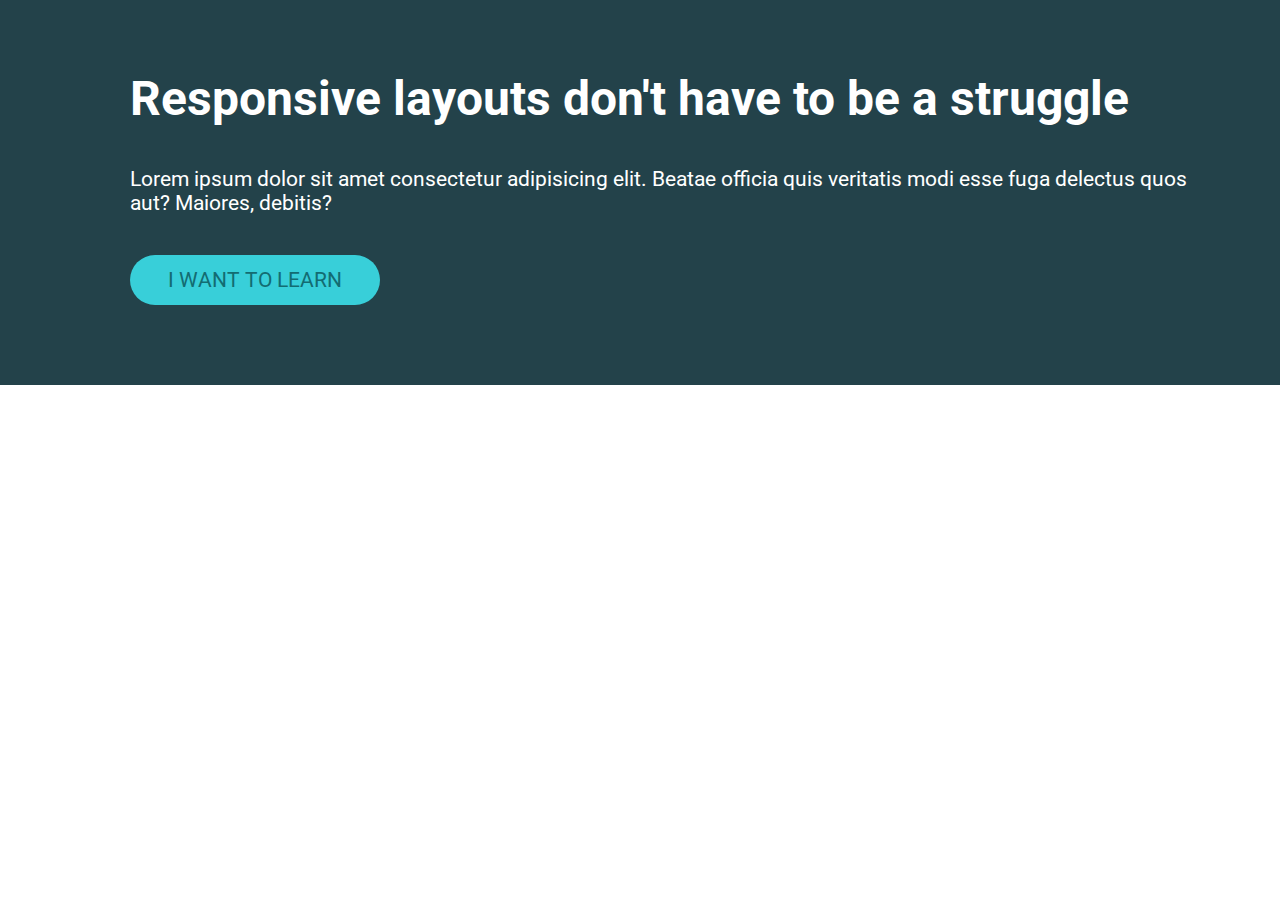
==== challenge03/index.html @ 9519e63d "comit in a branch" ====
<!DOCTYPE html>
<html lang="en">
  <head>
    <meta charset="UTF-8" />
    <meta http-equiv="X-UA-Compatible" content="IE=edge" />
    <meta name="viewport" content="width=device-width, initial-scale=1.0" />
    <title>Challenge 3</title>
    <link rel="stylesheet" href="main.css" />
    <style>
      @import url("https://fonts.googleapis.com/css2?family=Roboto:wght@700;900&display=swap");
    </style>
  </head>
  <body>
    <div class="wrapper">
      <div class="top-block">
        <div class="container">
          <h1>Responsive layouts don't have to be a struggle</h1>
          <p>
            Lorem ipsum dolor sit amet consectetur adipisicing elit. Beatae
            officia quis veritatis modi esse fuga delectus quos aut? Maiores,
            debitis?
          </p>
          <a class="btn" href="#"><span>I WANT TO LEARN</span></a>
        </div>
      </div>
    </div>
  </body>
</html>
---- challenge03/main.css ----
* {
  box-sizing: border-box;
  margin: 0;
  font-size: 10px;  
}

body {
  margin: 0;
  font-family: "Roboto", sans-serif;
  color: white;
}

.wrapper {
  padding: 0 0 50px 50px;
  background-color: #23424a;  
  margin: 0 auto;
}

.top-block {
  background-color: #23424a;
 
  
}

.top-block h1 {
  padding: 70px 0 30px;
  font-size: 4.8rem;
}

.top-block p {
  padding: 10px 0;
  font-size: 2.1rem;
}

.container {
  max-width: 1100px;
  width: 100%;
  margin: 0 8rem;
}

.btn {
  background-color: #38cfd9;
  border-radius: 360px;
  width: 250px;
  text-align: center;
  margin: 30px 0;
  display: block;
}

.btn:hover {
  background-color: #beccc9;
}

.btn span {
  font-size: 2.1rem;
  line-height: 50px;
  color: #136c72;
}

.container a {
  text-decoration: none;
}
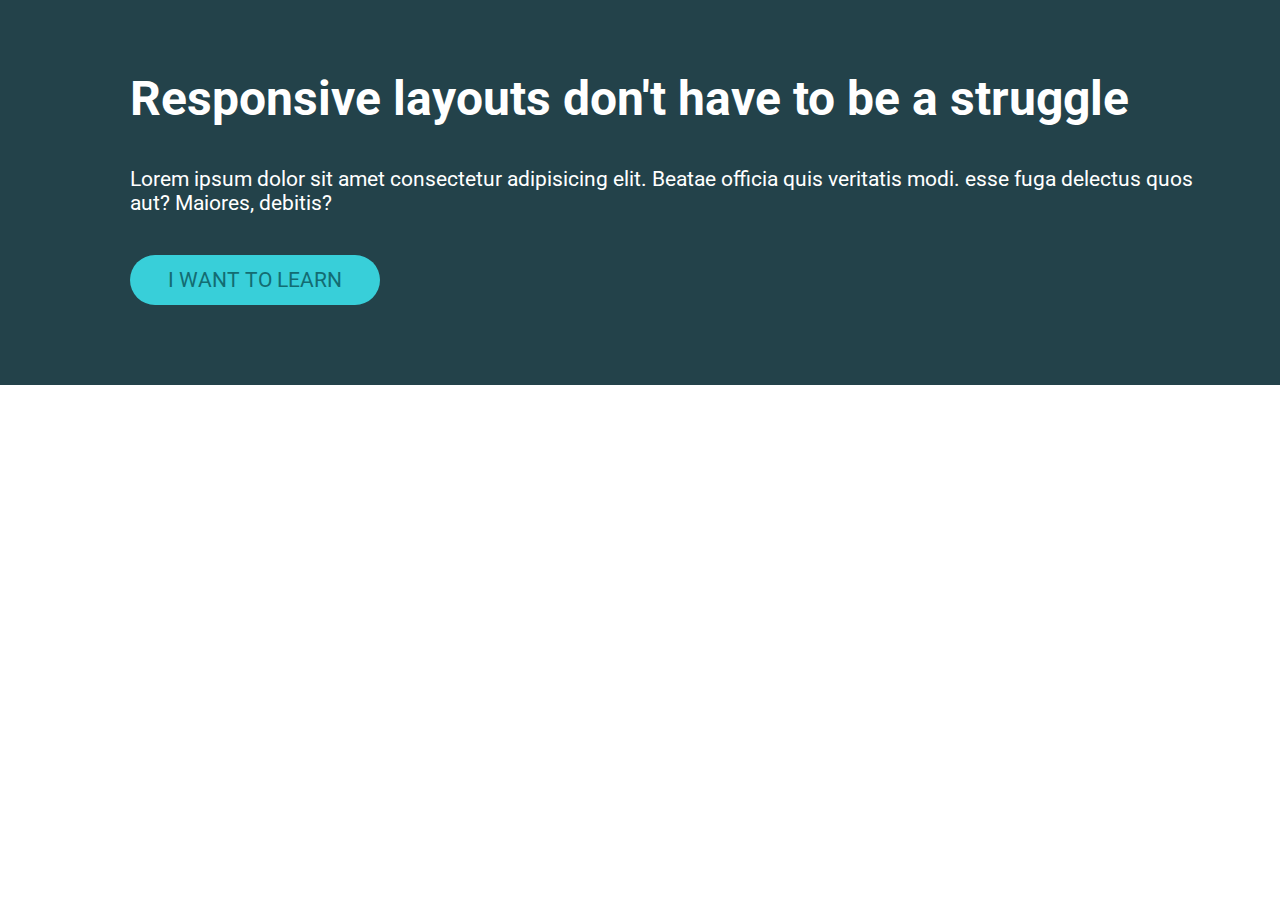
==== commit 1d656b26: "Merge branch 'master' into new-branch" ====
--- a/challenge03/index.html
+++ b/challenge03/index.html
@@ -1,4 +1,3 @@
-<!DOCTYPE html>
 <html lang="en">
   <head>
     <meta charset="UTF-8" />
@@ -17,7 +16,7 @@
           <h1>Responsive layouts don't have to be a struggle</h1>
           <p>
             Lorem ipsum dolor sit amet consectetur adipisicing elit. Beatae
-            officia quis veritatis modi esse fuga delectus quos aut? Maiores,
+            officia quis veritatis modi. esse fuga delectus quos aut? Maiores,
             debitis?
           </p>
           <a class="btn" href="#"><span>I WANT TO LEARN</span></a>
@@ -26,3 +25,4 @@
     </div>
   </body>
 </html>
+
--- a/challenge03/main.css
+++ b/challenge03/main.css
@@ -17,9 +17,7 @@
 }
 
 .top-block {
-  background-color: #23424a;
- 
-  
+  background-color: #23424a;  
 }
 
 .top-block h1 {
